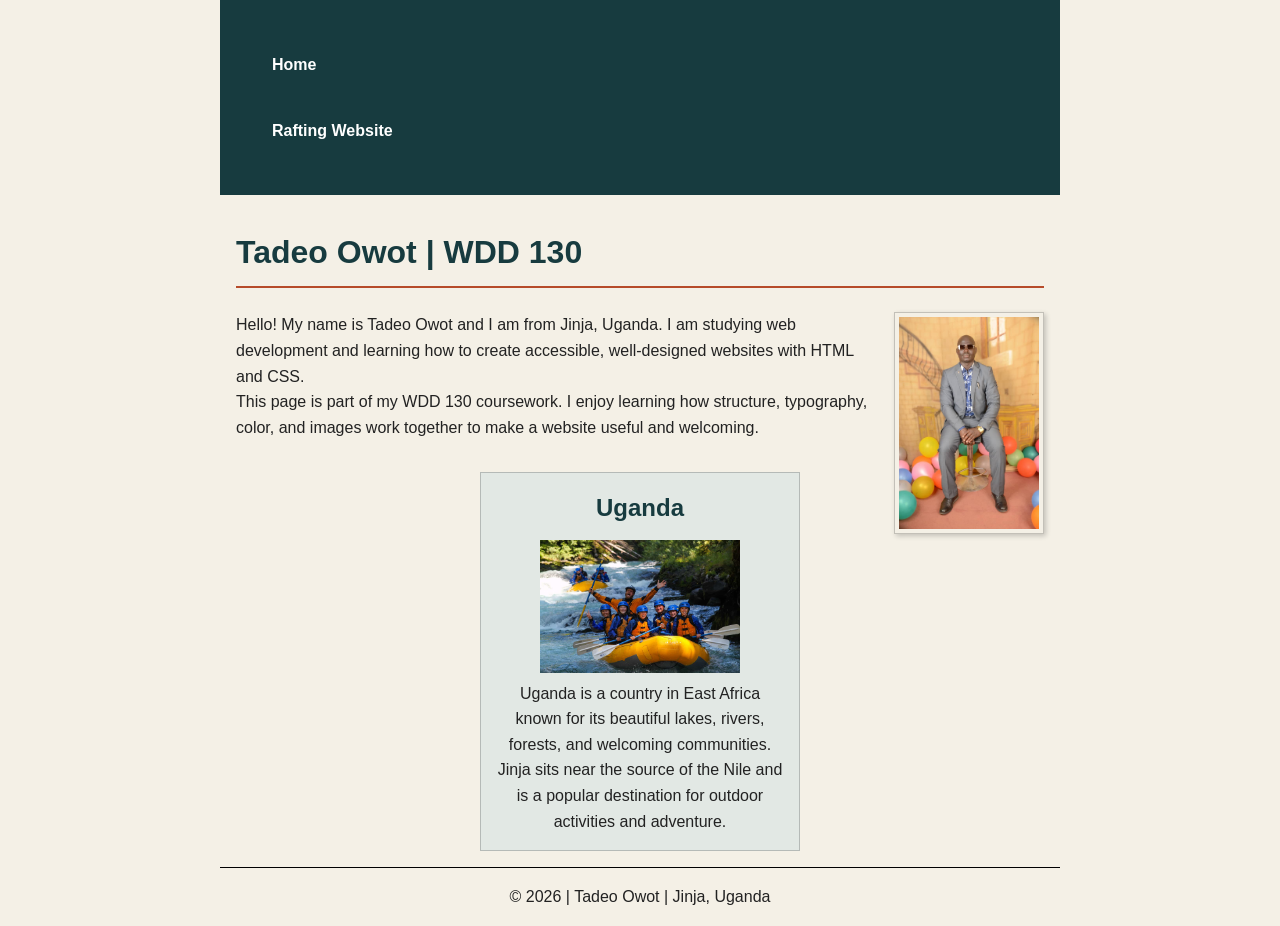
==== index.html @ e4149123 "initial changes" ====
<!DOCTYPE html>
<html lang="en">

<head>
  <meta charset="UTF-8">
  <meta name="viewport" content="width=device-width, initial-scale=1.0">
  <meta name="description"
    content="Tadeo Owot's WDD 130 home page featuring web development work and a profile of Uganda.">
  <meta name="author" content="Tadeo Owot">
  <title>Tadeo Owot | WDD 130</title>
  <link rel="stylesheet" href="styles/styles.css">
</head>

<body>
  <header>
    <nav>
      <a href="#">Home</a>
      <a href="wwr/">Rafting Website</a>
    </nav>
  </header>
  <main>
    <h1>Tadeo Owot | WDD 130</h1>
    <img src="images/profile.jpg" alt="Portrait of Tadeo Owot">
    <p>Hello! My name is Tadeo Owot and I am from Jinja, Uganda. I am studying web development and
      learning how to create accessible, well-designed websites with HTML and CSS.</p>
    <p>This page is part of my WDD 130 coursework. I enjoy learning how structure, typography,
      color, and images work together to make a website useful and welcoming.</p>
  </main>
  <aside>
    <h2>Uganda</h2>
    <img src="images/rafting3.jpg" alt="River landscape in Uganda">
    <p>Uganda is a country in East Africa known for its beautiful lakes, rivers, forests, and
      welcoming communities. Jinja sits near the source of the Nile and is a popular destination for
      outdoor activities and adventure.</p>
  </aside>
  <footer>
    <p>&copy; 2026 | Tadeo Owot | Jinja, Uganda</p>
  </footer>
</body>

</html>
---- styles/styles.css ----
* {
  box-sizing: border-box;
  margin: 0;
  padding: 0;
}

:root {
  --dark-color: #173b3f;
  --light-color: #f4f0e6;
  --accent-color: #b64b2a;
  --border-color: rgb(0 0 0 / 0.2);
}

body {
  background: var(--light-color);
  color: #222;
  font-family: Arial, sans-serif;
  line-height: 1.6;
}

header,
main,
aside,
footer {
  margin: 0 auto;
  max-width: 840px;
}

header {
  background: var(--dark-color);
  padding: 1rem;
}

nav {
  background-color: var(--dark-color);
  padding: 1rem;
}

nav a {
  color: #fff;
  display: block;
  font-weight: 700;
  text-decoration: none;
  padding: 20px;
}

main {
  max-width: 840px;
  padding: 2rem 1rem 1rem;
}

h1 {
  color: var(--dark-color);
}

h1,
h2 {
  color: var(--dark-color);
}

h1 {
  border-bottom: 2px solid var(--accent-color);
  font-size: 2rem;
  margin-bottom: 1.5rem;
  padding-bottom: 0.5rem;
}

h2 {
  margin-bottom: 0.75rem;
}

p {
  padding: 0;
}

main img {
  border: 1px solid var(--border-color);
  box-shadow: 2px 2px 5px rgb(0 0 0 / 0.2);
  float: right;
  height: auto;
  margin: 0 0 1rem 1rem;
  padding: 0.25rem;
  width: 150px;
}

aside {
  background-color: #e2e8e4;
  border: 1px solid var(--border-color);
  color: #222;
  margin: 1rem auto;
  padding: 1rem;
  text-align: center;
  width: 20rem;
}

aside img {
  height: auto;
  width: 200px;
}

footer {
  border-top: 1px solid #000;
  margin-top: 15px;
  padding: 1rem;
  text-align: center;
}
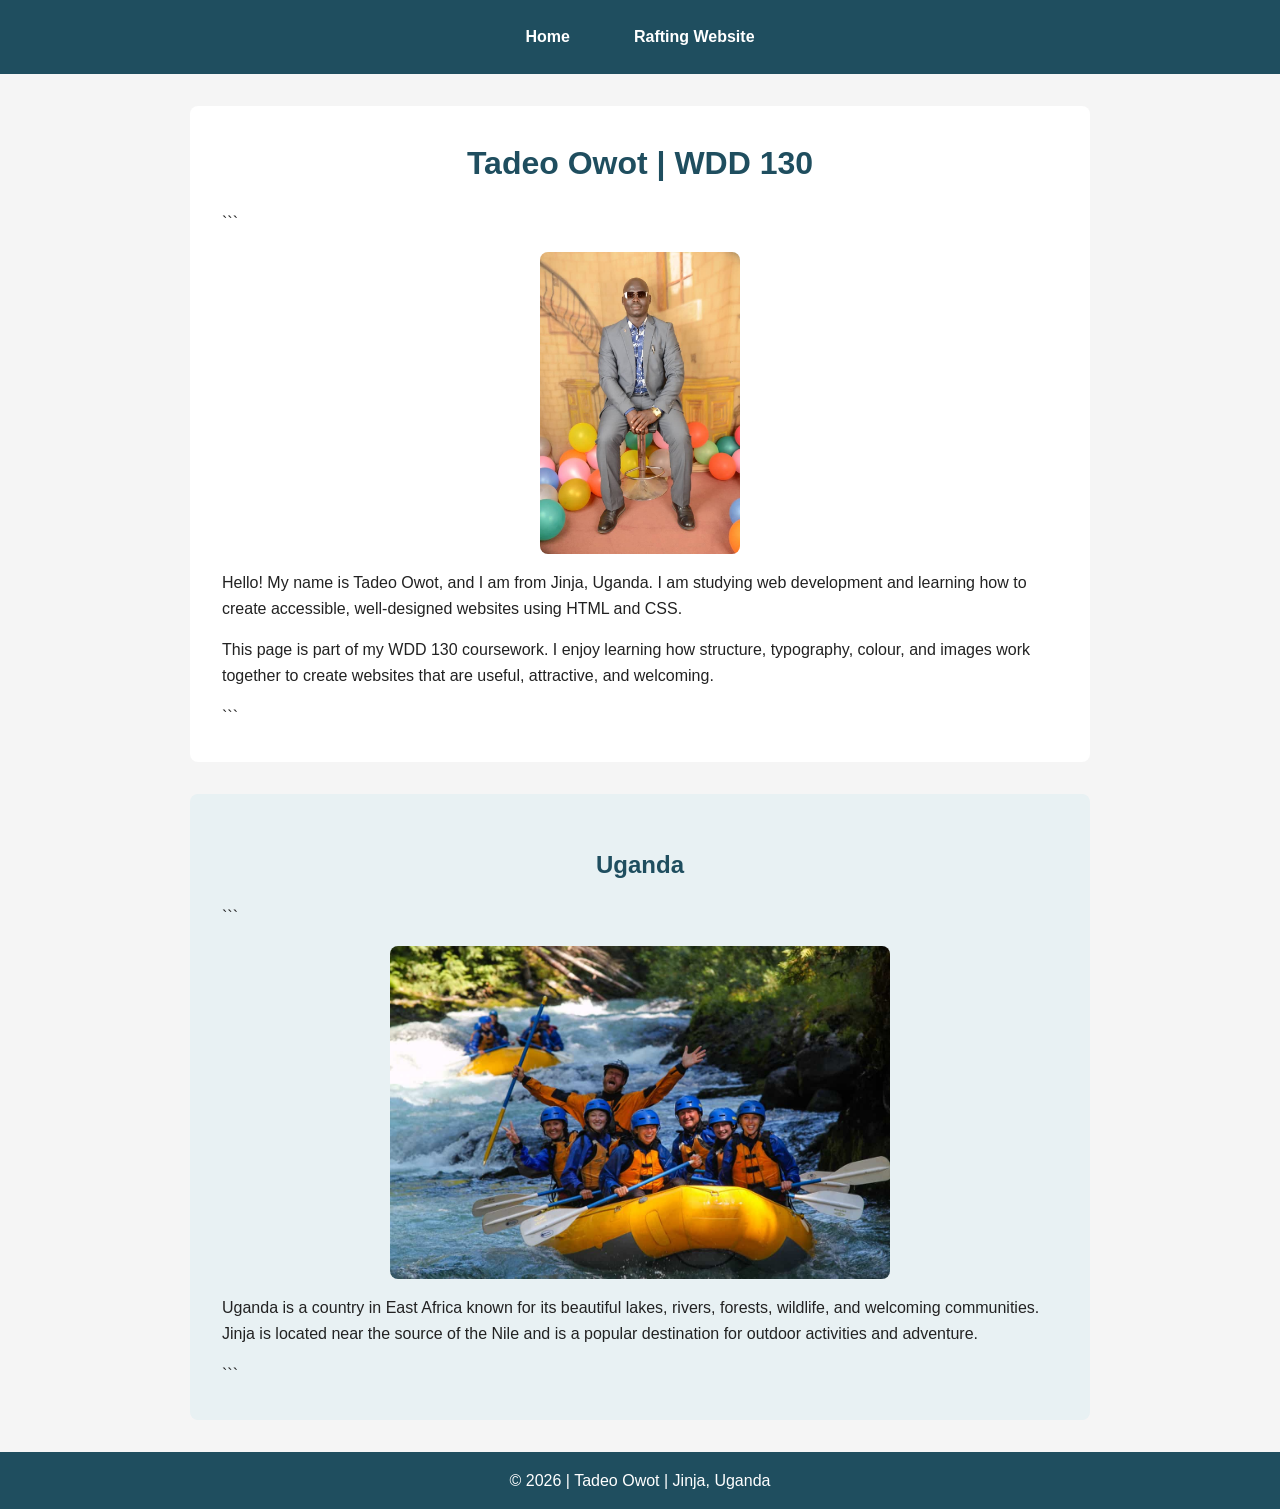
==== commit 6fe30c56: "initial changes" ====
--- a/index.html
+++ b/index.html
@@ -1,41 +1,70 @@
 <!DOCTYPE html>
+
 <html lang="en">
 
 <head>
   <meta charset="UTF-8">
   <meta name="viewport" content="width=device-width, initial-scale=1.0">
+
   <meta name="description"
-    content="Tadeo Owot's WDD 130 home page featuring web development work and a profile of Uganda.">
+    content="Tadeo Owot's WDD 130 home page featuring web development work and information about Uganda.">
   <meta name="author" content="Tadeo Owot">
+
   <title>Tadeo Owot | WDD 130</title>
+
   <link rel="stylesheet" href="styles/styles.css">
 </head>
 
 <body>
+
   <header>
     <nav>
-      <a href="#">Home</a>
-      <a href="wwr/">Rafting Website</a>
+      <a href="index.html">Home</a>
+      <a href="wwr/index.html">Rafting Website</a>
     </nav>
   </header>
+
   <main>
     <h1>Tadeo Owot | WDD 130</h1>
+
+    ```
     <img src="images/profile.jpg" alt="Portrait of Tadeo Owot">
-    <p>Hello! My name is Tadeo Owot and I am from Jinja, Uganda. I am studying web development and
-      learning how to create accessible, well-designed websites with HTML and CSS.</p>
-    <p>This page is part of my WDD 130 coursework. I enjoy learning how structure, typography,
-      color, and images work together to make a website useful and welcoming.</p>
+
+    <p>
+      Hello! My name is Tadeo Owot, and I am from Jinja, Uganda. I am studying
+      web development and learning how to create accessible, well-designed
+      websites using HTML and CSS.
+    </p>
+
+    <p>
+      This page is part of my WDD 130 coursework. I enjoy learning how
+      structure, typography, colour, and images work together to create
+      websites that are useful, attractive, and welcoming.
+    </p>
+    ```
+
   </main>
+
   <aside>
     <h2>Uganda</h2>
+
+    ```
     <img src="images/rafting3.jpg" alt="River landscape in Uganda">
-    <p>Uganda is a country in East Africa known for its beautiful lakes, rivers, forests, and
-      welcoming communities. Jinja sits near the source of the Nile and is a popular destination for
-      outdoor activities and adventure.</p>
+
+    <p>
+      Uganda is a country in East Africa known for its beautiful lakes, rivers,
+      forests, wildlife, and welcoming communities. Jinja is located near the
+      source of the Nile and is a popular destination for outdoor activities
+      and adventure.
+    </p>
+    ```
+
   </aside>
+
   <footer>
     <p>&copy; 2026 | Tadeo Owot | Jinja, Uganda</p>
   </footer>
+
 </body>
 
 </html>
--- a/styles/styles.css
+++ b/styles/styles.css
@@ -1,106 +1,118 @@
+/* General Page Styles */
+
 * {
   box-sizing: border-box;
-  margin: 0;
-  padding: 0;
-}
-
-:root {
-  --dark-color: #173b3f;
-  --light-color: #f4f0e6;
-  --accent-color: #b64b2a;
-  --border-color: rgb(0 0 0 / 0.2);
 }
 
 body {
-  background: var(--light-color);
+  font-family: Arial, Helvetica, sans-serif;
+  line-height: 1.6;
+  margin: 0;
   color: #222;
-  font-family: Arial, sans-serif;
-  line-height: 1.6;
+  background-color: #f5f5f5;
 }
 
-header,
-main,
-aside,
-footer {
-  margin: 0 auto;
-  max-width: 840px;
-}
-
+/* Header and Navigation */
 header {
-  background: var(--dark-color);
-  padding: 1rem;
+  background-color: #1f4e5f;
+  padding: 1rem 0;
 }
 
 nav {
-  background-color: var(--dark-color);
-  padding: 1rem;
+  max-width: 900px;
+  margin: 0 auto;
+  display: flex;
+  justify-content: center;
+  gap: 2rem;
 }
 
 nav a {
-  color: #fff;
-  display: block;
-  font-weight: 700;
+  color: white;
   text-decoration: none;
-  padding: 20px;
+  font-weight: bold;
+  padding: 0.5rem 1rem;
 }
 
+nav a:hover,
+nav a:focus {
+  background-color: #163b48;
+  border-radius: 5px;
+}
+
+/* Main Content */
 main {
-  max-width: 840px;
-  padding: 2rem 1rem 1rem;
+  max-width: 900px;
+  margin: 2rem auto;
+  padding: 2rem;
+  background-color: white;
+  border-radius: 8px;
 }
 
 h1 {
-  color: var(--dark-color);
-}
-
-h1,
-h2 {
-  color: var(--dark-color);
-}
-
-h1 {
-  border-bottom: 2px solid var(--accent-color);
-  font-size: 2rem;
-  margin-bottom: 1.5rem;
-  padding-bottom: 0.5rem;
-}
-
-h2 {
-  margin-bottom: 0.75rem;
-}
-
-p {
-  padding: 0;
+  color: #1f4e5f;
+  text-align: center;
+  margin-top: 0;
 }
 
 main img {
-  border: 1px solid var(--border-color);
-  box-shadow: 2px 2px 5px rgb(0 0 0 / 0.2);
-  float: right;
+  width: 200px;
   height: auto;
-  margin: 0 0 1rem 1rem;
-  padding: 0.25rem;
-  width: 150px;
+  display: block;
+  margin: 1rem auto;
+  border-radius: 8px;
 }
 
+/* Uganda Aside */
 aside {
-  background-color: #e2e8e4;
-  border: 1px solid var(--border-color);
-  color: #222;
-  margin: 1rem auto;
-  padding: 1rem;
+  max-width: 900px;
+  margin: 2rem auto;
+  padding: 2rem;
+  background-color: #e8f1f3;
+  border-radius: 8px;
+}
+
+aside h2 {
+  color: #1f4e5f;
   text-align: center;
-  width: 20rem;
 }
 
 aside img {
+  width: 100%;
+  max-width: 500px;
   height: auto;
-  width: 200px;
+  display: block;
+  margin: 1rem auto;
+  border-radius: 8px;
 }
 
+/* Footer */
 footer {
-  border-top: 1px solid #000;
-  margin-top: 15px;
+  background-color: #1f4e5f;
+  color: white;
+  text-align: center;
   padding: 1rem;
-  text-align: center;
+  margin-top: 2rem;
+}
+
+footer p {
+  margin: 0;
+}
+
+/* Responsive Design */
+@media (max-width: 600px) {
+  nav {
+    flex-direction: column;
+    align-items: center;
+    gap: 0.5rem;
+  }
+
+  main,
+  aside {
+    margin: 1rem;
+    padding: 1.25rem;
+  }
+
+  h1 {
+    font-size: 1.7rem;
+  }
 }
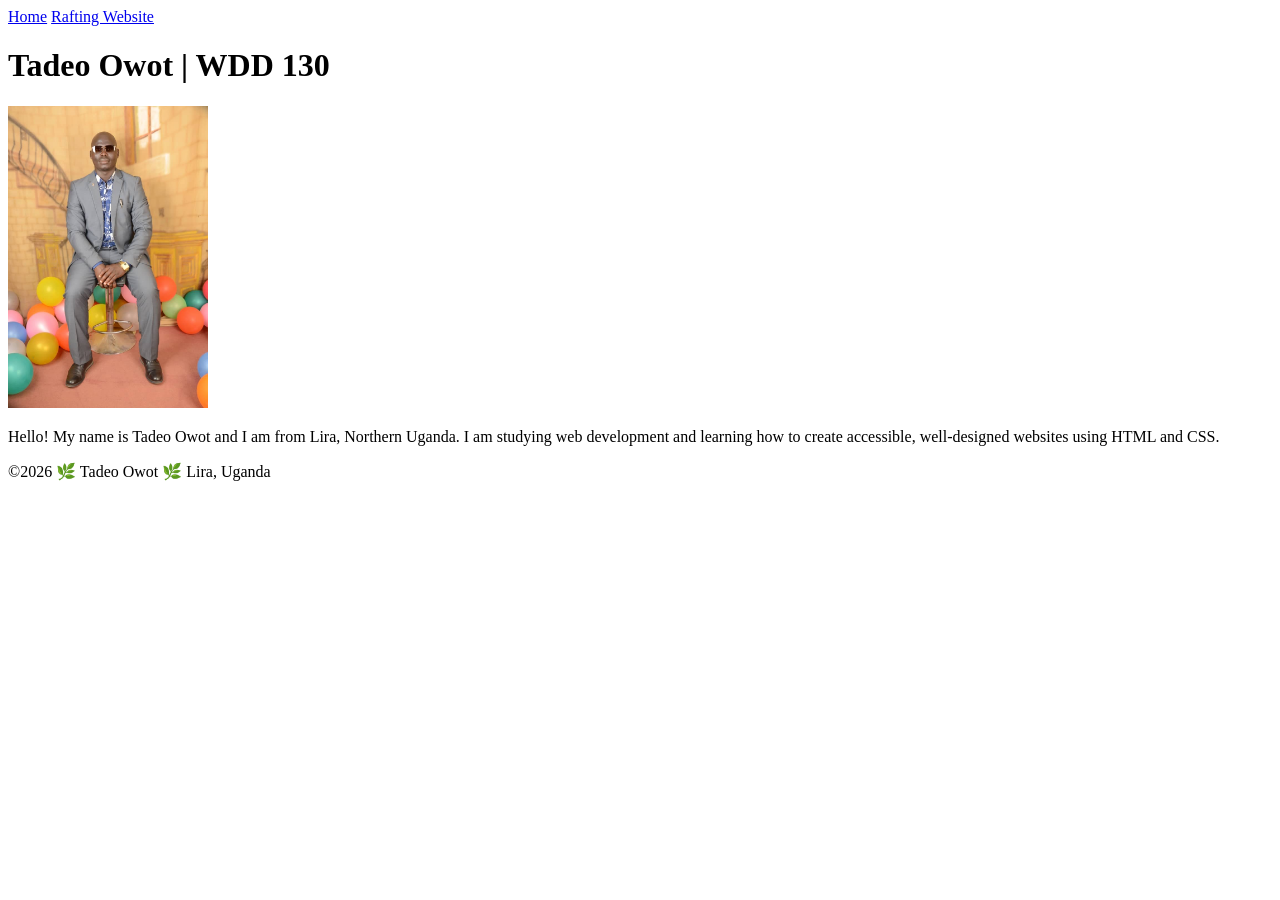
==== commit 5ae8a634: "Fixed markdown errors" ====
--- a/index.html
+++ b/index.html
@@ -1,70 +1,29 @@
 <!DOCTYPE html>
-
 <html lang="en">
 
 <head>
   <meta charset="UTF-8">
   <meta name="viewport" content="width=device-width, initial-scale=1.0">
-
-  <meta name="description"
-    content="Tadeo Owot's WDD 130 home page featuring web development work and information about Uganda.">
-  <meta name="author" content="Tadeo Owot">
-
   <title>Tadeo Owot | WDD 130</title>
-
-  <link rel="stylesheet" href="styles/styles.css">
 </head>
 
 <body>
-
   <header>
     <nav>
-      <a href="index.html">Home</a>
-      <a href="wwr/index.html">Rafting Website</a>
+      <a href="#">Home</a>
+      <a href="wwr/">Rafting Website</a>
     </nav>
   </header>
-
   <main>
     <h1>Tadeo Owot | WDD 130</h1>
-
-    ```
-    <img src="images/profile.jpg" alt="Portrait of Tadeo Owot">
-
-    <p>
-      Hello! My name is Tadeo Owot, and I am from Jinja, Uganda. I am studying
-      web development and learning how to create accessible, well-designed
-      websites using HTML and CSS.
+    <img src="images/profile.jpg" alt="Portrait of Tadeo Owot" width="200">
+    <p>Hello! My name is Tadeo Owot and I am from Lira, Northern Uganda. I am studying web
+      development and learning how to create accessible, well-designed websites using HTML and CSS.
     </p>
-
-    <p>
-      This page is part of my WDD 130 coursework. I enjoy learning how
-      structure, typography, colour, and images work together to create
-      websites that are useful, attractive, and welcoming.
-    </p>
-    ```
-
   </main>
-
-  <aside>
-    <h2>Uganda</h2>
-
-    ```
-    <img src="images/rafting3.jpg" alt="River landscape in Uganda">
-
-    <p>
-      Uganda is a country in East Africa known for its beautiful lakes, rivers,
-      forests, wildlife, and welcoming communities. Jinja is located near the
-      source of the Nile and is a popular destination for outdoor activities
-      and adventure.
-    </p>
-    ```
-
-  </aside>
-
   <footer>
-    <p>&copy; 2026 | Tadeo Owot | Jinja, Uganda</p>
+    <p>&copy;2026 🌿 Tadeo Owot 🌿 Lira, Uganda</p>
   </footer>
-
 </body>
 
 </html>
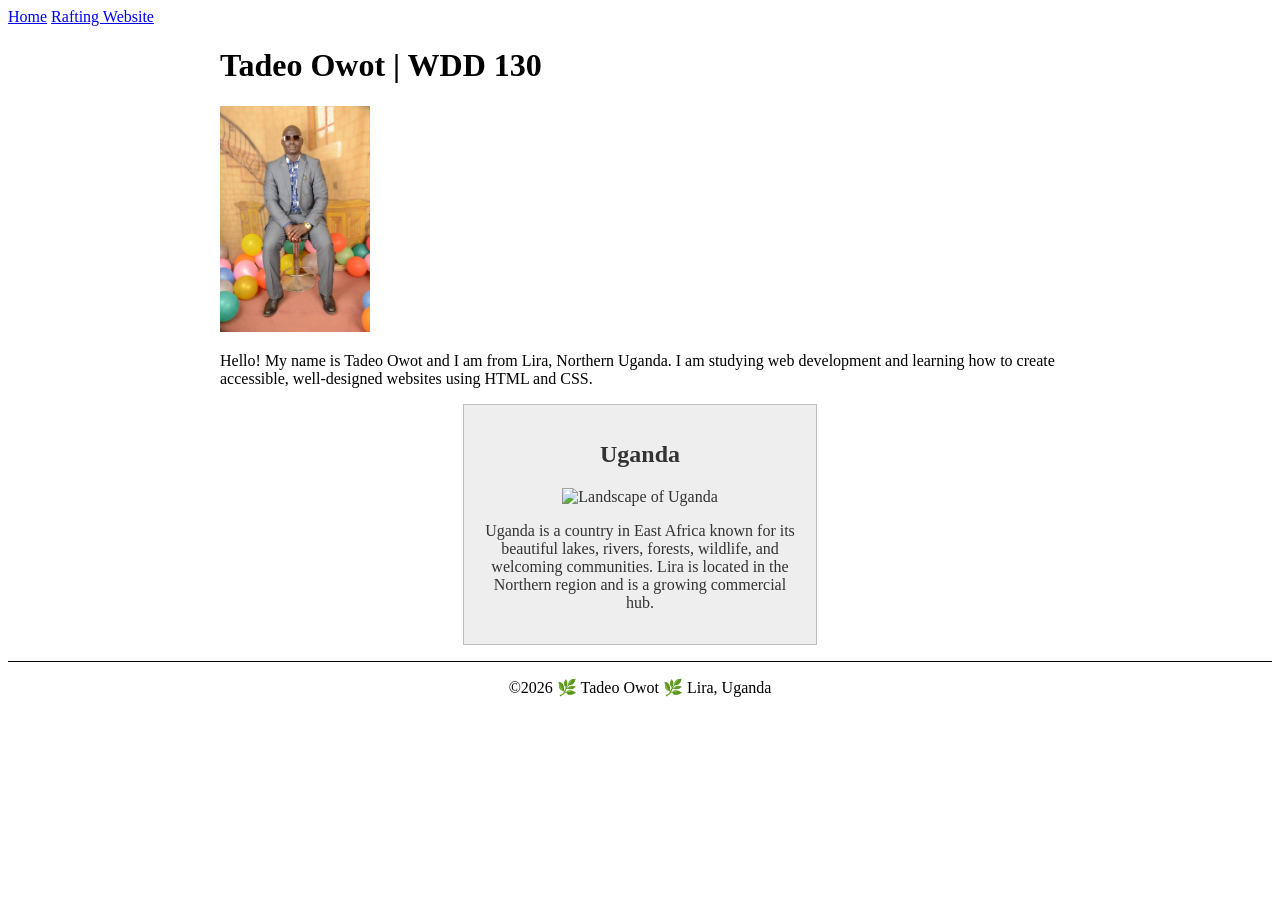
==== commit 6812c611: "Added CSS styles" ====
--- a/index.html
+++ b/index.html
@@ -5,6 +5,11 @@
   <meta charset="UTF-8">
   <meta name="viewport" content="width=device-width, initial-scale=1.0">
   <title>Tadeo Owot | WDD 130</title>
+  <!-- New meta tags added for W02 -->
+  <meta name="description"
+    content="Tadeo Owot's WDD 130 home page featuring web development work and information about Uganda.">
+  <meta name="author" content="Tadeo Owot">
+  <link rel="stylesheet" href="styles/styles.css">
 </head>
 
 <body>
@@ -14,6 +19,7 @@
       <a href="wwr/">Rafting Website</a>
     </nav>
   </header>
+
   <main>
     <h1>Tadeo Owot | WDD 130</h1>
     <img src="images/profile.jpg" alt="Portrait of Tadeo Owot" width="200">
@@ -21,6 +27,16 @@
       development and learning how to create accessible, well-designed websites using HTML and CSS.
     </p>
   </main>
+
+  <!-- New Aside added for W02 -->
+  <aside>
+    <h2>Uganda</h2>
+    <img src="images/uganda.jpg" alt="Landscape of Uganda">
+    <p>Uganda is a country in East Africa known for its beautiful lakes, rivers, forests, wildlife,
+      and welcoming communities. Lira is located in the Northern region and is a growing commercial
+      hub.</p>
+  </aside>
+
   <footer>
     <p>&copy;2026 🌿 Tadeo Owot 🌿 Lira, Uganda</p>
   </footer>
--- a/styles/styles.css
+++ b/styles/styles.css
@@ -0,0 +1,34 @@
+main {
+  max-width: 840px;
+  margin: 0 auto;
+}
+
+main img {
+  width: 150px;
+  height: auto;
+}
+
+aside {
+  width: 20rem;
+  margin: 1rem auto;
+  border: 1px solid rgba(0, 0, 0, 0.2);
+  padding: 1rem;
+  background-color: #eee;
+  color: #333;
+  text-align: center;
+}
+
+aside img {
+  width: 200px;
+  height: auto;
+}
+
+p {
+  padding: 0;
+}
+
+footer {
+  margin-top: 15px;
+  border-top: 1px solid #000;
+  text-align: center;
+}
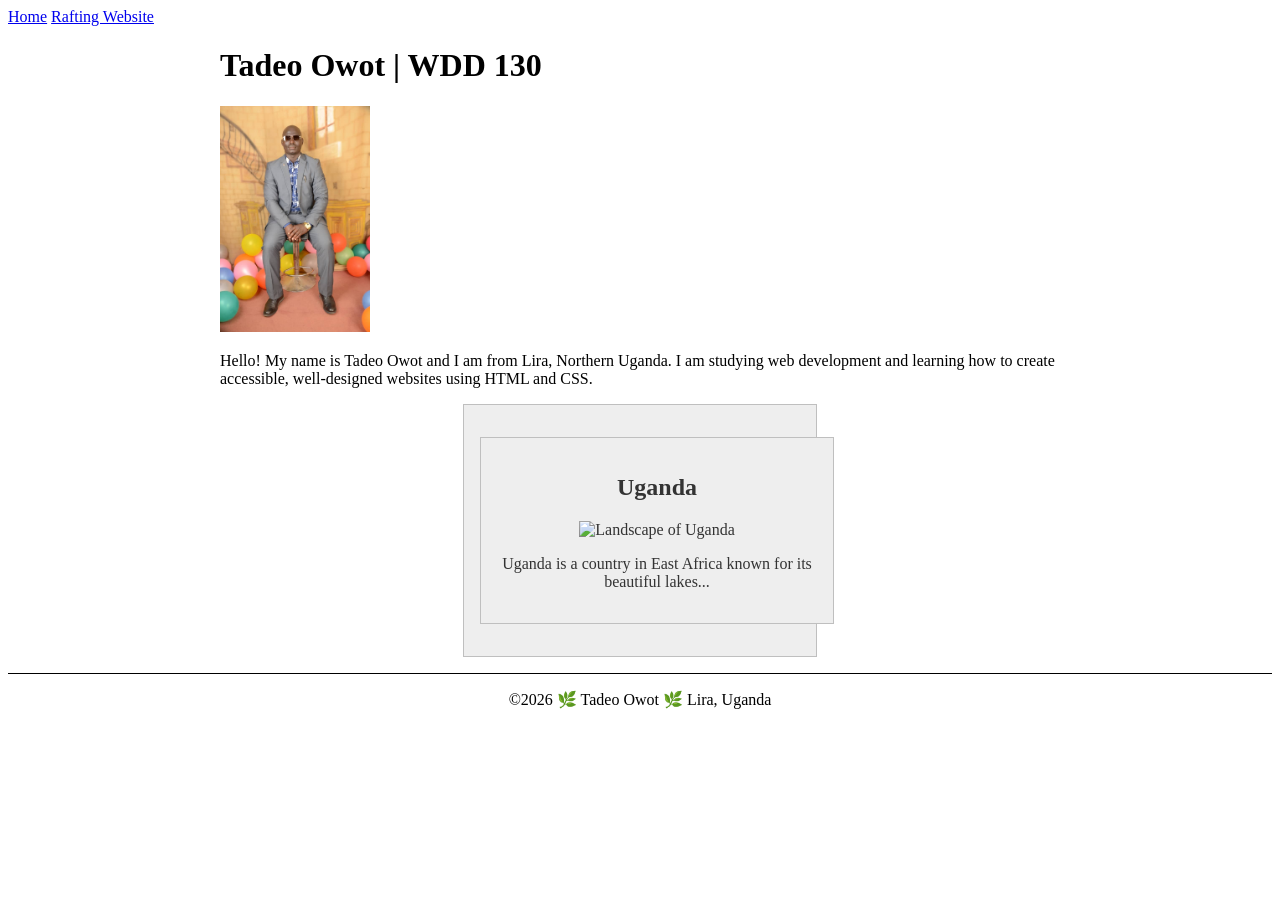
==== commit 02336917: "Added Uganda picture" ====
--- a/index.html
+++ b/index.html
@@ -30,11 +30,11 @@
 
   <!-- New Aside added for W02 -->
   <aside>
-    <h2>Uganda</h2>
-    <img src="images/uganda.jpg" alt="Landscape of Uganda">
-    <p>Uganda is a country in East Africa known for its beautiful lakes, rivers, forests, wildlife,
-      and welcoming communities. Lira is located in the Northern region and is a growing commercial
-      hub.</p>
+    <aside>
+      <h2>Uganda</h2>
+      <img src="images/uganda.jpg" alt="Landscape of Uganda">
+      <p>Uganda is a country in East Africa known for its beautiful lakes...</p>
+    </aside>
   </aside>
 
   <footer>
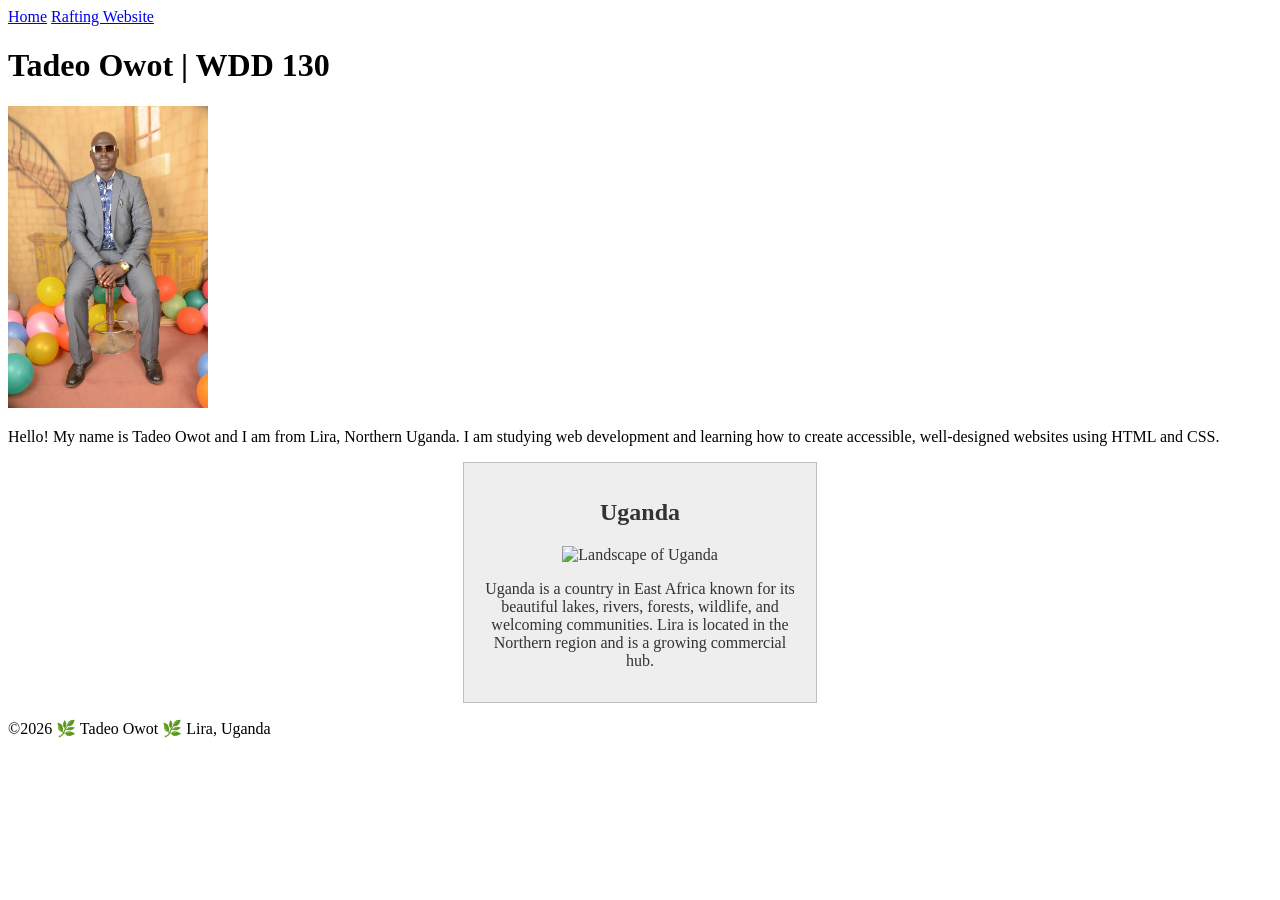
==== commit 49df35c8: "Fixed aside text and image" ====
--- a/index.html
+++ b/index.html
@@ -30,11 +30,11 @@
 
   <!-- New Aside added for W02 -->
   <aside>
-    <aside>
-      <h2>Uganda</h2>
-      <img src="images/uganda.jpg" alt="Landscape of Uganda">
-      <p>Uganda is a country in East Africa known for its beautiful lakes...</p>
-    </aside>
+    <h2>Uganda</h2>
+    <img src="images/uganda.jpg" alt="Landscape of Uganda">
+    <p>Uganda is a country in East Africa known for its beautiful lakes, rivers, forests, wildlife,
+      and welcoming communities. Lira is located in the Northern region and is a growing commercial
+      hub.</p>
   </aside>
 
   <footer>
--- a/styles/styles.css
+++ b/styles/styles.css
@@ -1,13 +1,3 @@
-main {
-  max-width: 840px;
-  margin: 0 auto;
-}
-
-main img {
-  width: 150px;
-  height: auto;
-}
-
 aside {
   width: 20rem;
   margin: 1rem auto;
@@ -16,19 +6,4 @@
   background-color: #eee;
   color: #333;
   text-align: center;
-}
-
-aside img {
-  width: 200px;
-  height: auto;
-}
-
-p {
-  padding: 0;
-}
-
-footer {
-  margin-top: 15px;
-  border-top: 1px solid #000;
-  text-align: center;
 }
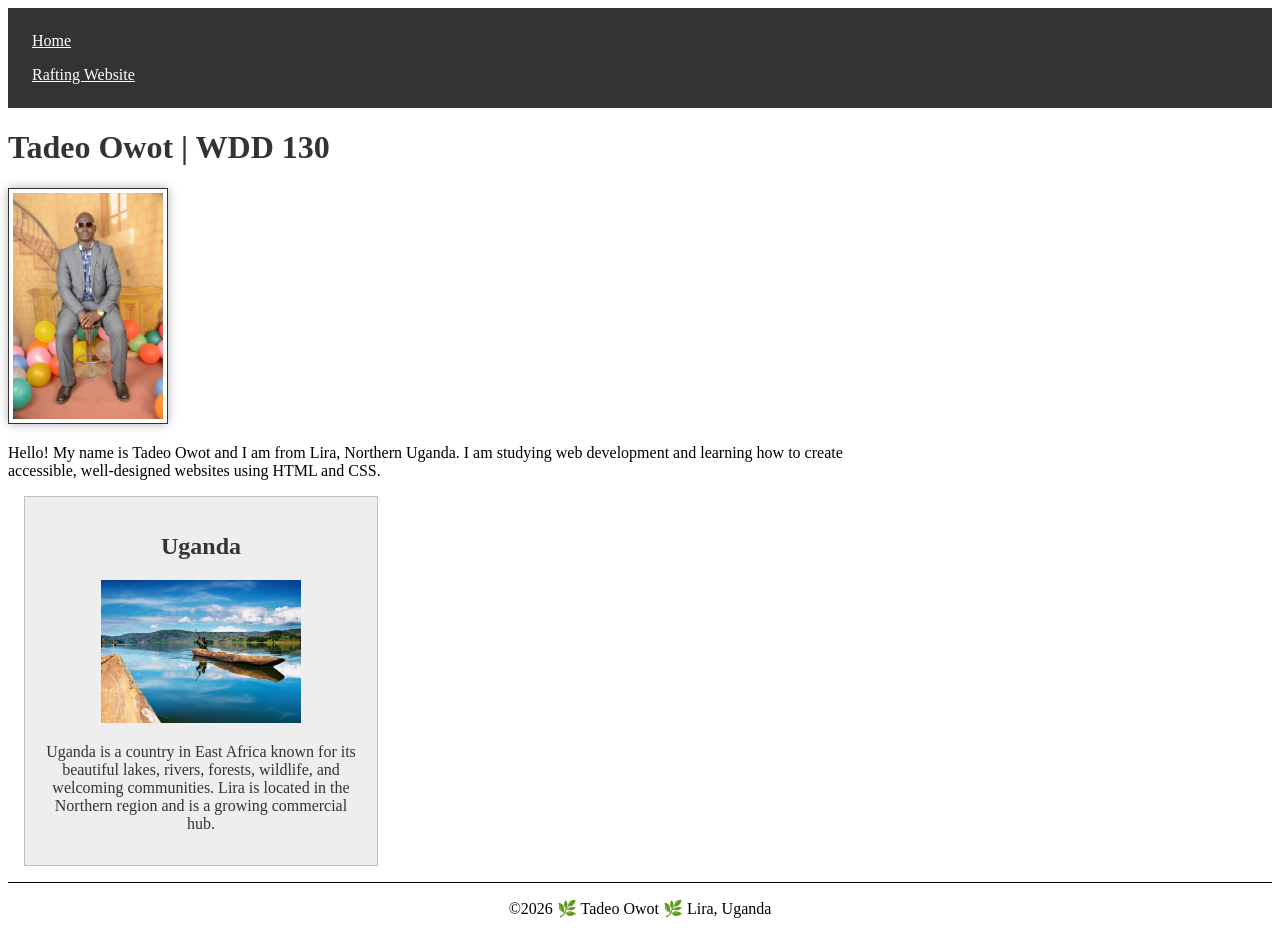
==== commit 1845a224: "Complete W02 homepage audit fixes Co-authored-by: Copilot <223556219+Copilot@users.noreply.github.co" ====
--- a/index.html
+++ b/index.html
@@ -22,7 +22,7 @@
 
   <main>
     <h1>Tadeo Owot | WDD 130</h1>
-    <img src="images/profile.jpg" alt="Portrait of Tadeo Owot" width="200">
+    <img src="images/profile.jpg" alt="Portrait of Tadeo Owot">
     <p>Hello! My name is Tadeo Owot and I am from Lira, Northern Uganda. I am studying web
       development and learning how to create accessible, well-designed websites using HTML and CSS.
     </p>
--- a/styles/styles.css
+++ b/styles/styles.css
@@ -1,9 +1,51 @@
+nav {
+  background-color: #333;
+  padding: 1rem;
+}
+
+nav a {
+  color: #fff;
+  padding: 0.5rem;
+  display: block;
+}
+
+h1 {
+  color: #333;
+}
+
+main {
+  max-width: 840px;
+}
+
 aside {
   width: 20rem;
-  margin: 1rem auto;
-  border: 1px solid rgba(0, 0, 0, 0.2);
+  margin: 1rem;
+  border: 1px solid rgb(0 0 0 / 0.2);
   padding: 1rem;
   background-color: #eee;
   color: #333;
   text-align: center;
+}
+
+aside img {
+  width: 200px;
+  height: auto;
+}
+
+main img {
+  width: 150px;
+  height: auto;
+  border: 1px solid #333;
+  padding: 0.25rem;
+  box-shadow: 0 0 10px rgb(0 0 0 / 0.3);
+}
+
+p {
+  padding: 0;
+}
+
+footer {
+  margin-top: 15px;
+  border-top: 1px solid #000;
+  text-align: center;
 }
